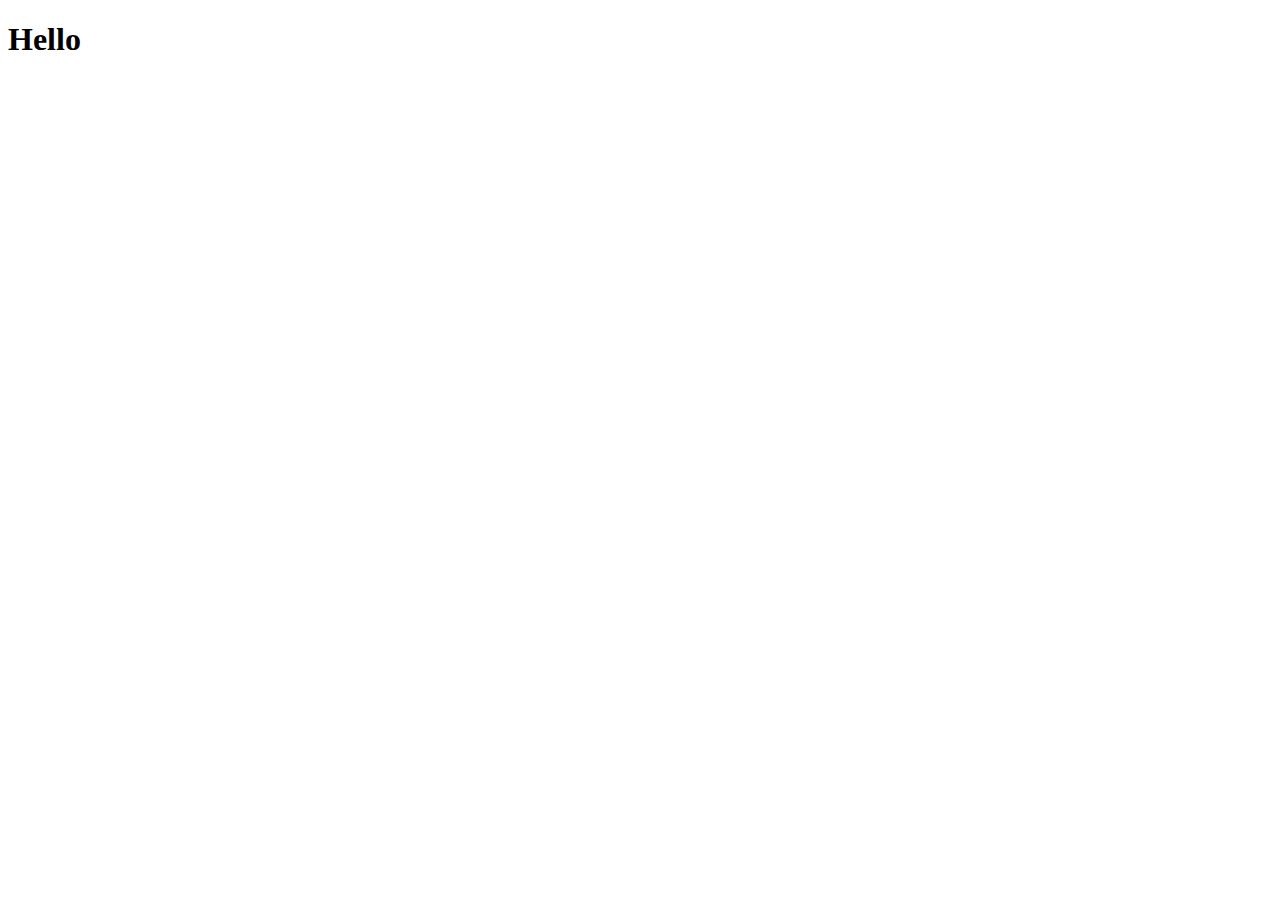
==== docs/index.html @ 7a27260b "Update index.html" ====
<!DOCTYPE html>
<html lang="en">
<head>
    <meta charset="UTF-8">
    <meta http-equiv="X-UA-Compatible" content="IE=edge">
    <meta name="viewport" content="width=device-width, initial-scale=1.0">
    <title>GMeet RC Documentation</title>
</head>
<body>
    <h1>Hello</h1>
</body>
</html>
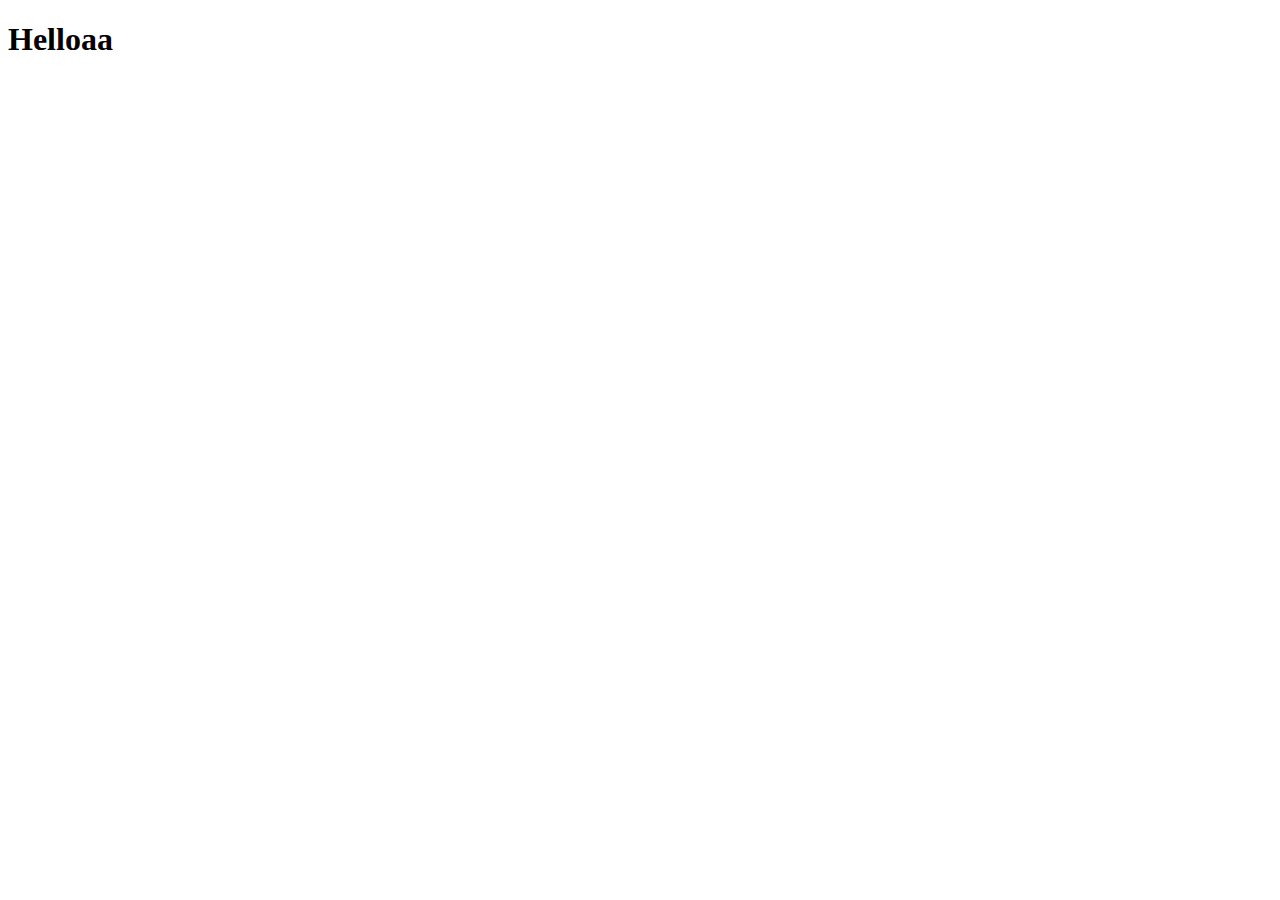
==== commit d6eeef36: "Update index.html" ====
--- a/docs/index.html
+++ b/docs/index.html
@@ -1,12 +1,15 @@
 <!DOCTYPE html>
 <html lang="en">
-<head>
-    <meta charset="UTF-8">
-    <meta http-equiv="X-UA-Compatible" content="IE=edge">
-    <meta name="viewport" content="width=device-width, initial-scale=1.0">
-    <title>GMeet RC Documentation</title>
-</head>
+<meta charset="UTF-8">
+<title>Page Title</title>
+<meta name="viewport" content="width=device-width,initial-scale=1">
+<link rel="stylesheet" href="">
+<style>
+</style>
+<script src=""></script>
 <body>
-    <h1>Hello</h1>
+
+<h1>Helloaa</h1>
+
 </body>
 </html>
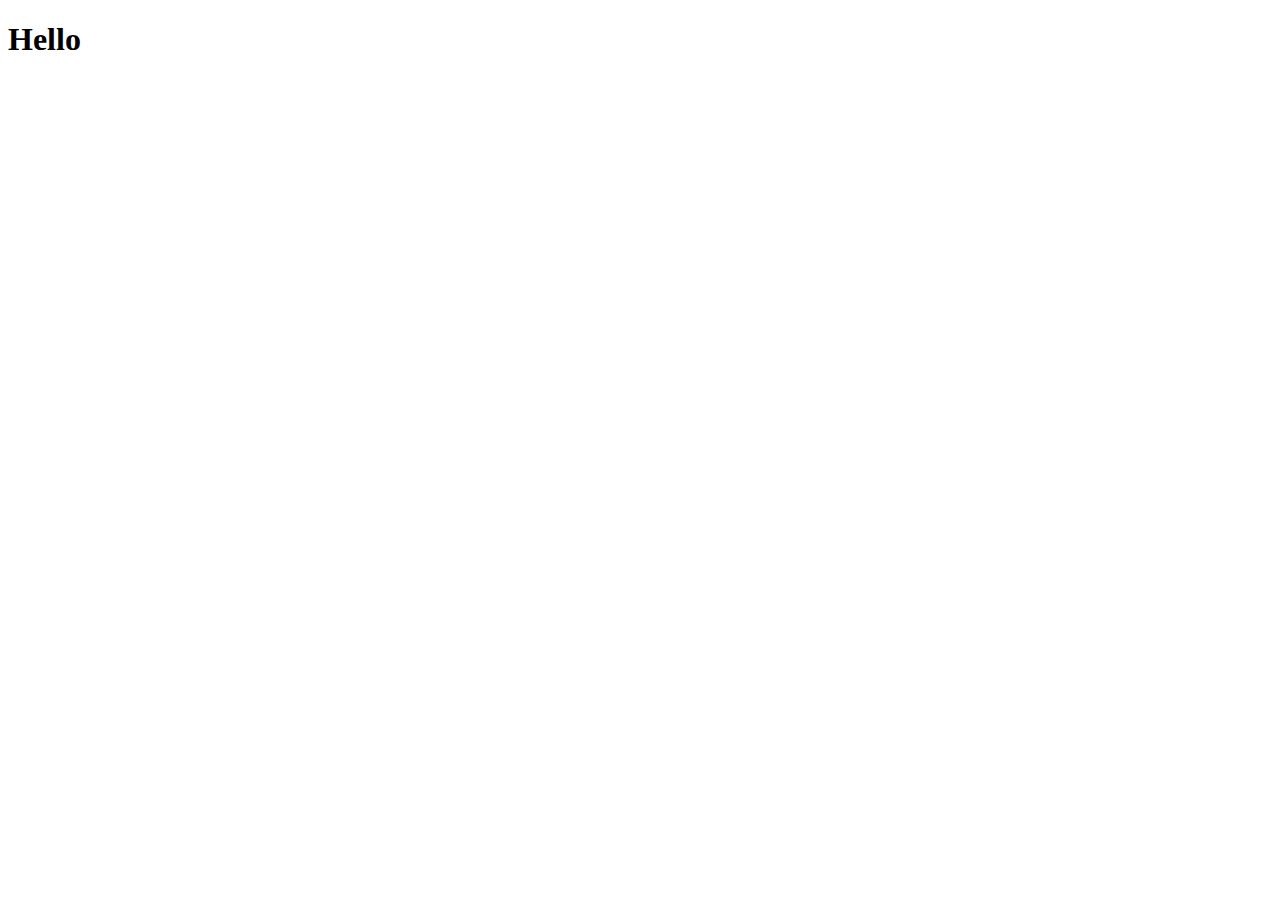
==== commit a456f1cc: "Revert "Update index.html"" ====
--- a/docs/index.html
+++ b/docs/index.html
@@ -1,15 +1,12 @@
 <!DOCTYPE html>
 <html lang="en">
-<meta charset="UTF-8">
-<title>Page Title</title>
-<meta name="viewport" content="width=device-width,initial-scale=1">
-<link rel="stylesheet" href="">
-<style>
-</style>
-<script src=""></script>
+<head>
+    <meta charset="UTF-8">
+    <meta http-equiv="X-UA-Compatible" content="IE=edge">
+    <meta name="viewport" content="width=device-width, initial-scale=1.0">
+    <title>GMeet RC Documentation</title>
+</head>
 <body>
-
-<h1>Helloaa</h1>
-
+    <h1>Hello</h1>
 </body>
 </html>
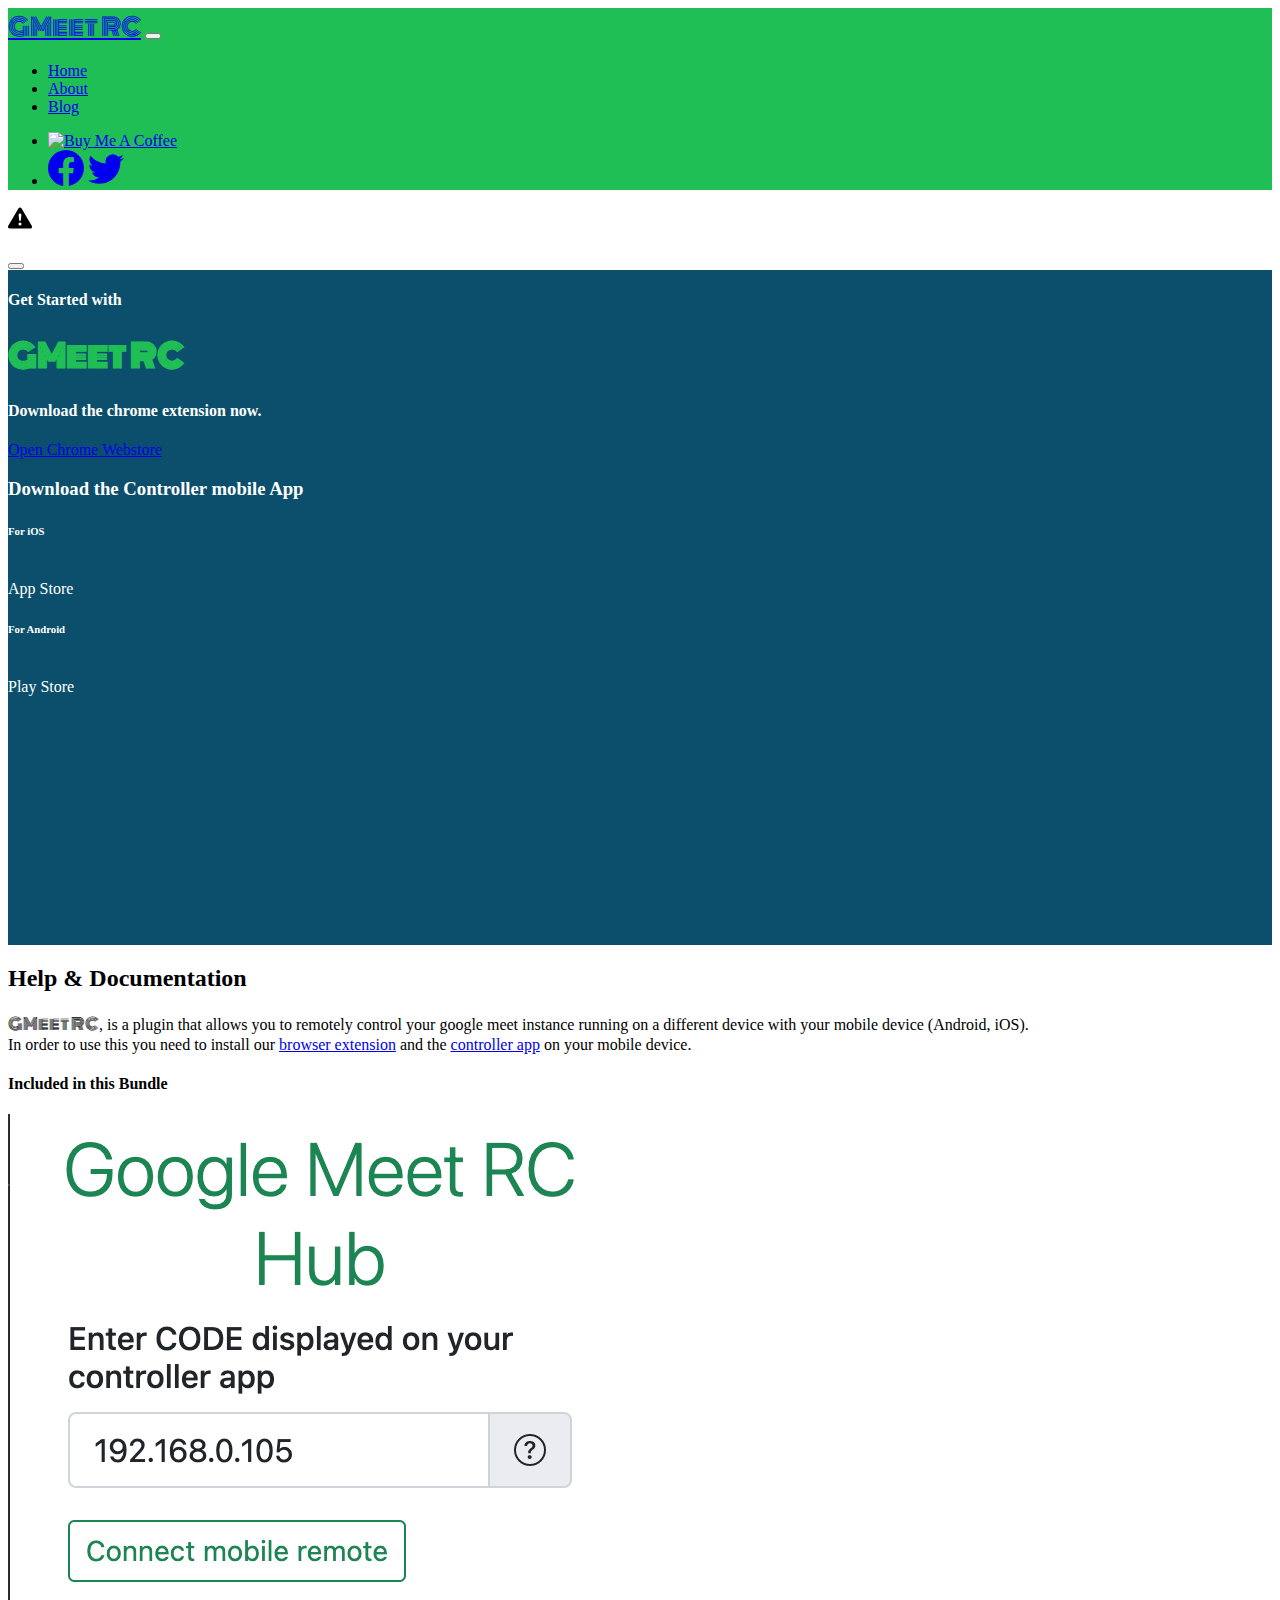
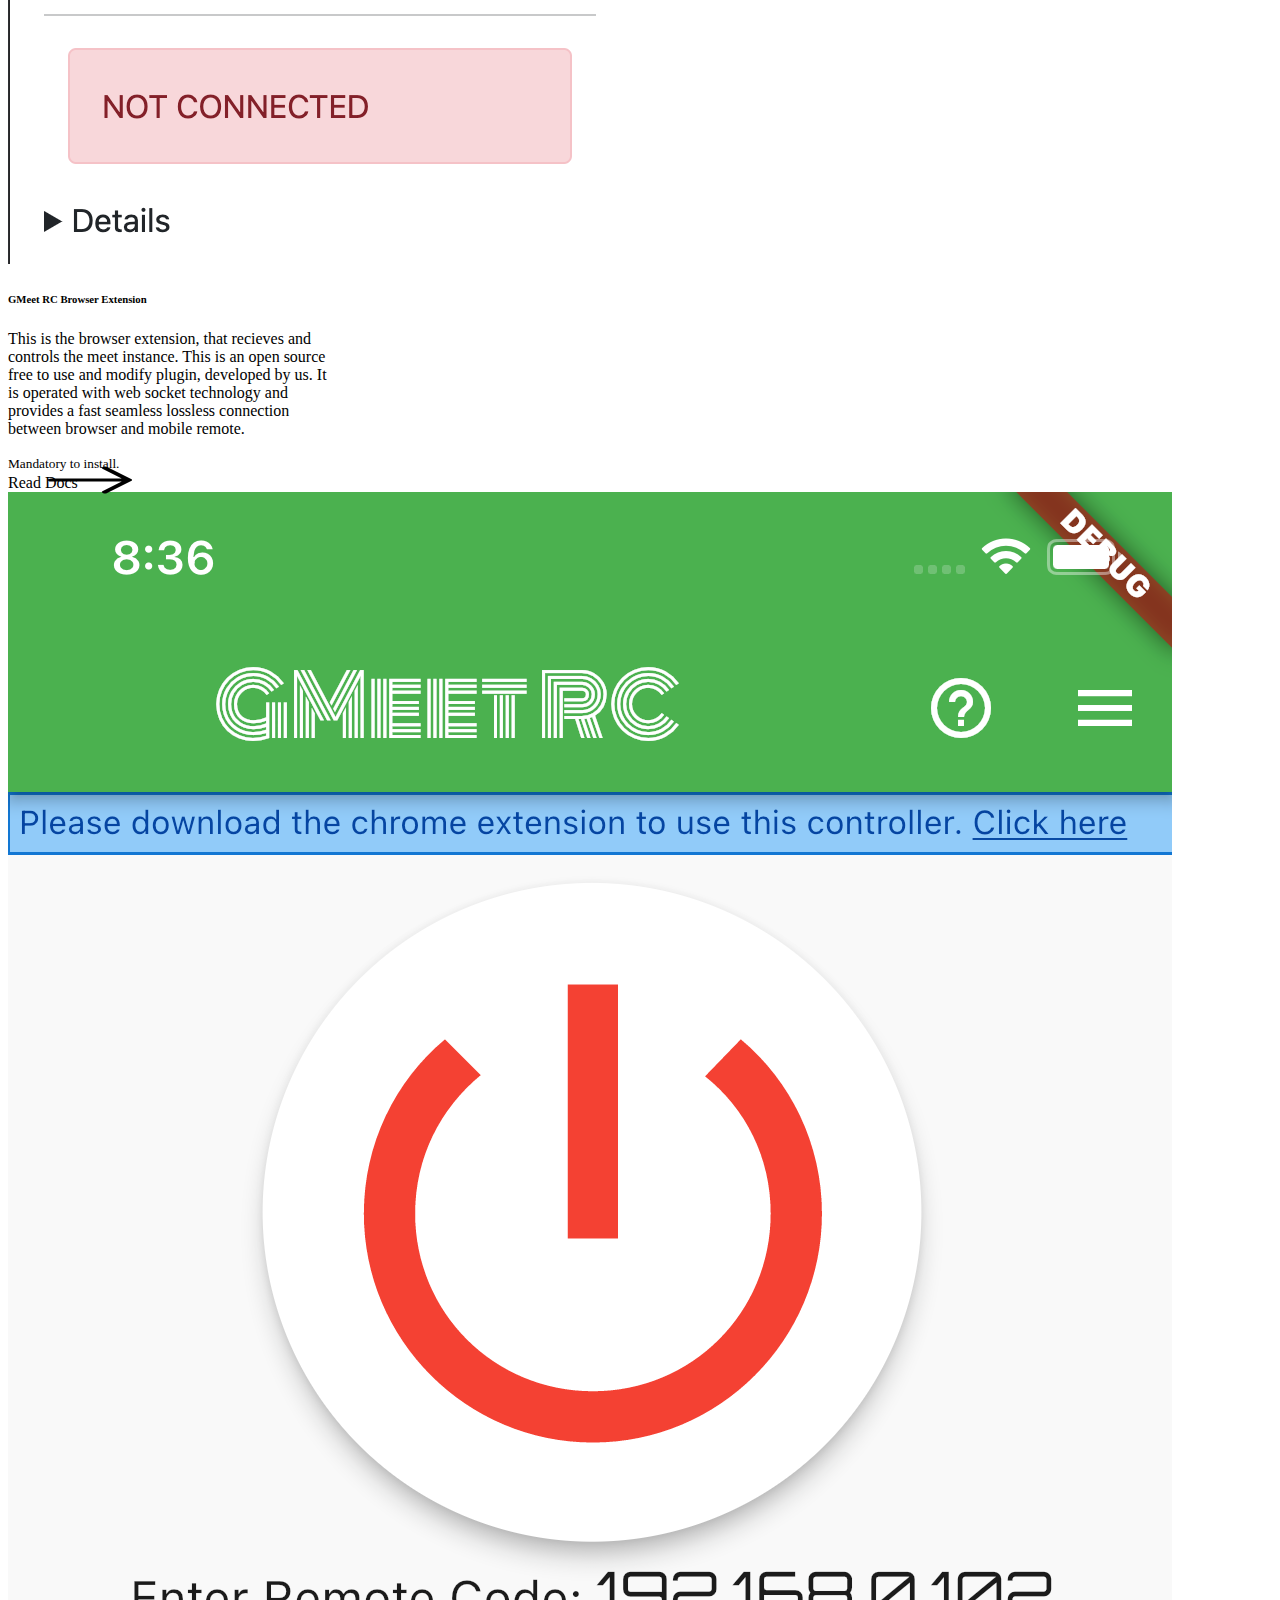
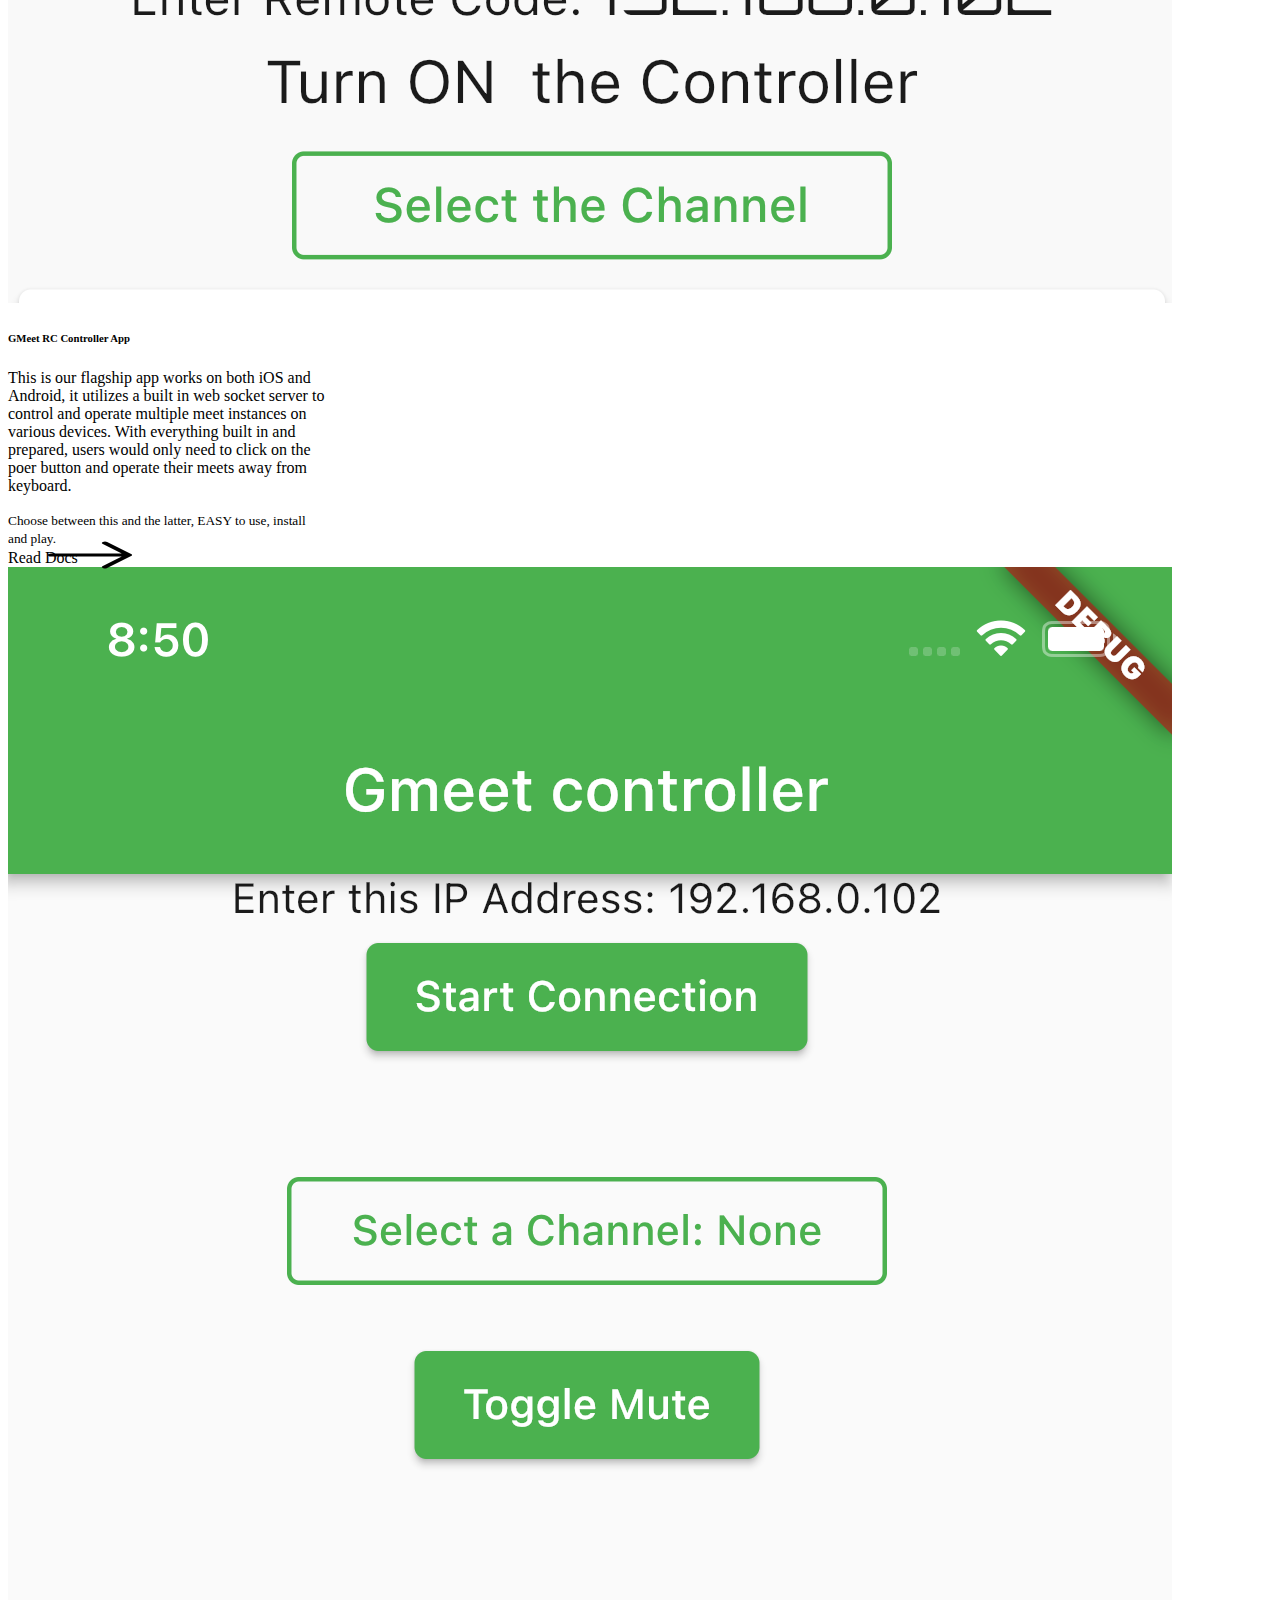
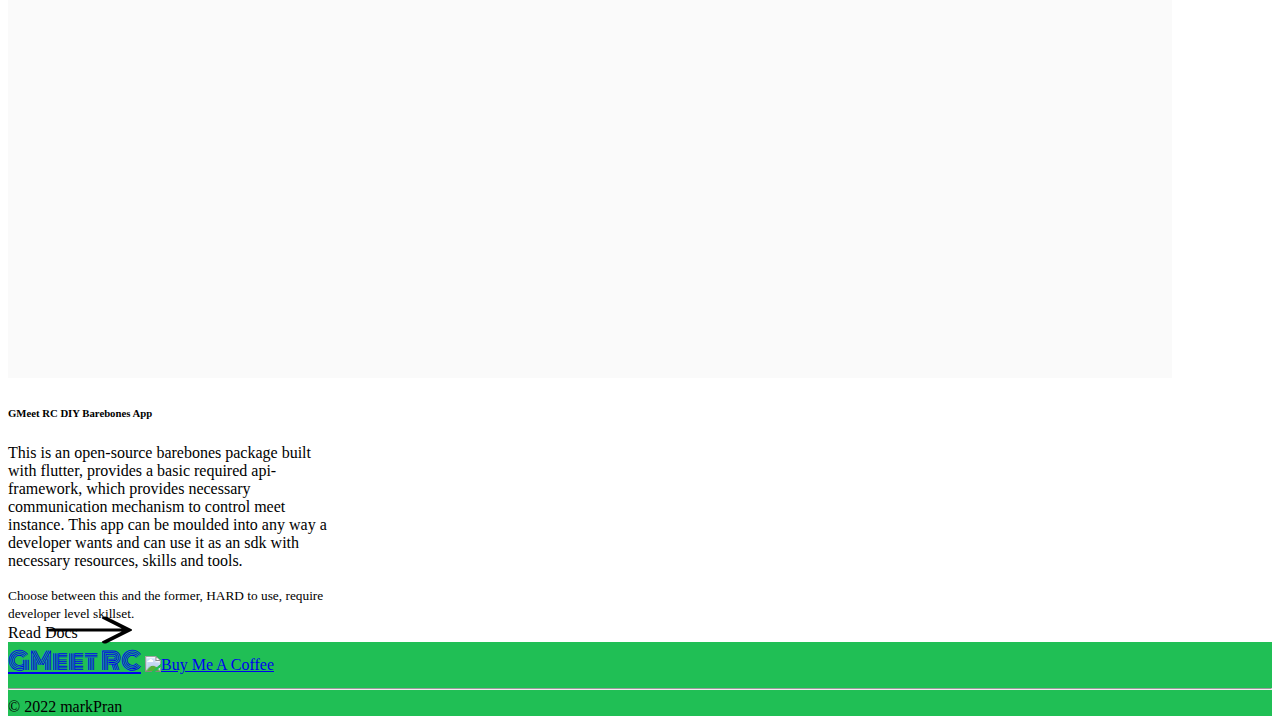
==== commit 244e4769: "home page done" ====
--- a/docs/index.html
+++ b/docs/index.html
@@ -1,12 +1,202 @@
 <!DOCTYPE html>
 <html lang="en">
+
 <head>
-    <meta charset="UTF-8">
-    <meta http-equiv="X-UA-Compatible" content="IE=edge">
-    <meta name="viewport" content="width=device-width, initial-scale=1.0">
-    <title>GMeet RC Documentation</title>
+  <meta charset="UTF-8">
+  <meta http-equiv="X-UA-Compatible" content="IE=edge">
+  <meta name="viewport" content="width=device-width, initial-scale=1.0">
+  <link href="https://cdn.jsdelivr.net/npm/bootstrap@5.1.3/dist/css/bootstrap.min.css" rel="stylesheet"
+    integrity="sha384-1BmE4kWBq78iYhFldvKuhfTAU6auU8tT94WrHftjDbrCEXSU1oBoqyl2QvZ6jIW3" crossorigin="anonymous">
+  <link href="./index.css" rel="stylesheet">
+  <script src="https://cdn.jsdelivr.net/npm/bootstrap@5.1.3/dist/js/bootstrap.bundle.min.js"
+    integrity="sha384-ka7Sk0Gln4gmtz2MlQnikT1wXgYsOg+OMhuP+IlRH9sENBO0LRn5q+8nbTov4+1p"
+    crossorigin="anonymous"></script>
+    <script data-name="BMC-Widget" data-cfasync="false" src="https://cdnjs.buymeacoffee.com/1.0.0/widget.prod.min.js" data-id="markPranav" data-description="Support me on Buy me a coffee!" data-message="If you like this application (GMeet RC), please do support me by buying me a coffee." data-color="#20BF55" data-position="Right" data-x_margin="18" data-y_margin="70"></script>
+  <title>GMeet RC Documentation</title>
 </head>
+
 <body>
-    <h1>Hello</h1>
+  <header>
+    <!-- Navbar Start -->
+    <nav class="navbar navbar-expand-sm navbar-dark" style="background-color: #20BF55;">
+      <div class="container-fluid">
+        <a class="navbar-brand" style="font-family: monoton; font-size: x-large;" href="#">GMeet RC</a>
+        <button class="navbar-toggler" type="button" data-bs-toggle="collapse" data-bs-target="#navbarMenu"
+          aria-controls="navbarMenu" aria-expanded="false" aria-label="Toggle navigation">
+          <span class="navbar-toggler-icon"></span>
+        </button>
+        <div class="collapse navbar-collapse" id="navbarMenu">
+          <ul class="navbar-nav me-auto mb-2 mb-lg-0">
+            <li class="nav-item">
+              <a class="nav-link active" aria-current="page" href="#">Home</a>
+            </li>
+            <li class="nav-item">
+              <a class="nav-link" href="#">About</a>
+            </li>
+            <li class="nav-item">
+              <a class="nav-link" href="https://markpran.com" target="_blank">Blog</a>
+            </li>
+          </ul>
+          <ul class="navbar-nav me-auto mb-2 mb-lg-0 align-items-center">
+            <li class="nav-item">
+              <a href="https://www.buymeacoffee.com/markPranav" target="_blank"><img
+                  src="https://cdn.buymeacoffee.com/buttons/v2/default-yellow.png" alt="Buy Me A Coffee"
+                  style="height: 36px !important;width: 130.2px !important;"></a>
+              <!-- <a href="https://www.buymeacoffee.com/markPranav" target="_blank"><img src="https://cdn.buymeacoffee.com/buttons/v2/default-red.png" alt="Buy Me A Coffee" style="height: 45px !important;width: 162.75px !important;" ></a> -->
+            </li>
+            <li class="nav-item d-flex align-items-center">
+              <a class="nav-link active" href="https://markpran.com" target="_blank"><svg xmlns="http://www.w3.org/2000/svg"
+                  width="36" height="36" fill="currentcolor" class="bi bi-facebook" viewBox="0 0 16 16">
+                  <path
+                    d="M16 8.049c0-4.446-3.582-8.05-8-8.05C3.58 0-.002 3.603-.002 8.05c0 4.017 2.926 7.347 6.75 7.951v-5.625h-2.03V8.05H6.75V6.275c0-2.017 1.195-3.131 3.022-3.131.876 0 1.791.157 1.791.157v1.98h-1.009c-.993 0-1.303.621-1.303 1.258v1.51h2.218l-.354 2.326H9.25V16c3.824-.604 6.75-3.934 6.75-7.951z" />
+                </svg></a>
+              <a class="nav-link active" href="https://markpran.com" target="_blank"><svg xmlns="http://www.w3.org/2000/svg"
+                  width="36" height="36" fill="currentColor" class="bi bi-twitter" viewBox="0 0 16 16">
+                  <path
+                    d="M5.026 15c6.038 0 9.341-5.003 9.341-9.334 0-.14 0-.282-.006-.422A6.685 6.685 0 0 0 16 3.542a6.658 6.658 0 0 1-1.889.518 3.301 3.301 0 0 0 1.447-1.817 6.533 6.533 0 0 1-2.087.793A3.286 3.286 0 0 0 7.875 6.03a9.325 9.325 0 0 1-6.767-3.429 3.289 3.289 0 0 0 1.018 4.382A3.323 3.323 0 0 1 .64 6.575v.045a3.288 3.288 0 0 0 2.632 3.218 3.203 3.203 0 0 1-.865.115 3.23 3.23 0 0 1-.614-.057 3.283 3.283 0 0 0 3.067 2.277A6.588 6.588 0 0 1 .78 13.58a6.32 6.32 0 0 1-.78-.045A9.344 9.344 0 0 0 5.026 15z" />
+                </svg></a>
+            </li>
+          </ul>
+        </div>
+      </div>
+    </nav>
+    <!-- Navbar END -->
+    <!-- Iqnfo download START -->
+    <div class="sticky-top alert alert-warning alert-dismissible fade show d-flex align-items-center mb-0 py-2" role="alert">
+      <svg xmlns="http://www.w3.org/2000/svg" width="24" height="24" fill="currentColor" class="bi bi-exclamation-triangle-fill flex-shrink-0 me-2" viewBox="0 0 16 16" role="img" aria-label="Warning:">
+        <path d="M8.982 1.566a1.13 1.13 0 0 0-1.96 0L.165 13.233c-.457.778.091 1.767.98 1.767h13.713c.889 0 1.438-.99.98-1.767L8.982 1.566zM8 5c.535 0 .954.462.9.995l-.35 3.507a.552.552 0 0 1-1.1 0L7.1 5.995A.905.905 0 0 1 8 5zm.002 6a1 1 0 1 1 0 2 1 1 0 0 1 0-2z"/>
+      </svg>
+      <div class="marquee my-auto">
+        <span>
+          You need to install browser extension & the controller app in order to fully utilize this service.
+        </span>
+      </div>
+      <button type="button" class="btn-close p-3 pb-1" data-bs-dismiss="alert" aria-label="Close"></button>
+    </div>
+    <!-- Info Download END -->
+  </header>
+  <!-- BANNER START -->
+  <section class="container-fluid row m-0" style="background-color: #0B4F6C; min-height: 75vh; overflow-x: hidden;">
+    <div class="d-flex flex-column col-12 col-md-7 my-5 banner-left justify-content-center">
+      <h4 class="display-6">Get Started with</h4>
+      <h1 class="display-1" style="font-family: Monoton; color: #20BF55;">GMeet RC</h1>
+      <h4 class="display-6">Download the chrome extension now.</h4>
+      <a href="#" style="width: 250px;" class="btn btn-info">Open Chrome Webstore</a>
+    </div>
+    <div class="col-md-5 banner-right d-flex flex-column justify-content-center align-items-center">
+      <h3 class="display-6">Download the Controller mobile App</h3>
+      <div class="row">
+        <div class="col-6">
+          <h6>For iOS</h6>
+          <div class="row image-cont" >
+            <img  src="https://picsum.photos/150" alt="">
+          </div>
+          <div class="store-btn m-2 text-center">
+            <div class="btn btn-primary">App Store</div>
+          </div>
+        </div>
+        <div class="col-6">
+          <h6>For Android</h6>
+          <div class=" row image-cont">
+            <img src="https://picsum.photos/150" alt="">
+          </div>
+          <div class="store-btn m-2 text-center">
+            <div class="btn btn-success">Play Store</div>
+          </div>
+        </div>
+      </div>
+    </div>
+  </section>
+  <!-- BANNER END -->
+
+  <!-- HELP & DOC SECTION START -->
+  <section class="container-fluid m-0">
+    <h2 class="display-3">Help & Documentation</h2>
+    <div>
+      <!-- Abstract START -->
+      <p class="fs-6">
+        <span style="font-family: monoton;">GMeet RC</span>, is a plugin that allows you to remotely control your google meet instance running on a different device with your mobile device (Android, iOS).
+        <br>
+        In order to use this you need to install our <a href="#">browser extension</a> and the <a href="#">controller app</a>  on your mobile device.
+      </p>
+      <!-- Abstaract END -->
+    </div>
+
+    <!-- Product CARDS START -->
+    <h4 class="display-6">Included in this Bundle</h4>
+    <div class="">
+      <div class="d-flex flex-wrap align-content-center justify-content-evenly">
+        <!-- CARD #1 START -->
+        <div class="card mb-3" style="width: 20rem;">
+          <img class="img-thumbnail" src="./assets/images/GMEET RC Hub.png" class="card-img-top" alt="...">
+          <div class="card-header">
+            <h6 class="card-title">GMeet RC Browser Extension</h6>
+          </div>
+          <div class="card-body">
+            <p class="card-text">This is the browser extension, that recieves and controls the meet instance. This is an open source free to use and modify plugin, developed by us. It is operated with web socket technology and provides a fast seamless lossless connection between browser and mobile remote.</p>
+            <small class="text-muted">Mandatory to install.</small>
+          </div>
+          <div class="card-footer text-muted text-end">
+            Read Docs <span class="mx-5"><svg style="transform: scale(6,3)" xmlns="http://www.w3.org/2000/svg" width="16" height="16" fill="currentColor" class="bi bi-arrow-right" viewBox="0 0 16 16">
+              <path fill-rule="evenodd" d="M1 8a.5.5 0 0 1 .5-.5h11.793l-3.147-3.146a.5.5 0 0 1 .708-.708l4 4a.5.5 0 0 1 0 .708l-4 4a.5.5 0 0 1-.708-.708L13.293 8.5H1.5A.5.5 0 0 1 1 8z"/>
+            </svg></span>
+          </div>
+        </div>
+        <!-- Card #1 END -->
+        <!-- Card #2 START -->
+        <div class="card mb-3" style="width: 20rem;">
+          <img class="img-thumbnail" src="./assets/images/GMeet RC home.png" class="card-img-top" alt="...">
+          <div class="card-header">
+            <h6 class="card-title">GMeet RC Controller App</h6>
+          </div>
+          <div class="card-body">
+            <p class="card-text">This is our flagship app works on both iOS and Android, it utilizes a built in web socket server to control and operate multiple meet instances on various devices. With everything built in and prepared, users would only need to click on the poer button and operate their meets away from keyboard.</p>
+            <small class="text-muted">Choose between this and the latter, EASY to use, install and play.</small>
+          </div>
+          <div class="card-footer text-muted text-end">
+            Read Docs <span class="mx-5"><svg style="transform: scale(6,3)" xmlns="http://www.w3.org/2000/svg" width="16" height="16" fill="currentColor" class="bi bi-arrow-right" viewBox="0 0 16 16">
+              <path fill-rule="evenodd" d="M1 8a.5.5 0 0 1 .5-.5h11.793l-3.147-3.146a.5.5 0 0 1 .708-.708l4 4a.5.5 0 0 1 0 .708l-4 4a.5.5 0 0 1-.708-.708L13.293 8.5H1.5A.5.5 0 0 1 1 8z"/>
+            </svg></span>
+          </div>
+        </div>
+        <!-- Card #2 END -->
+        <!-- Card #3 START -->
+        <div class="card mb-3" style="width: 20rem;">
+          <img class="img-thumbnail" src="./assets/images/GMeet RC diy home.png" class="card-img-top" alt="...">
+          <div class="card-header">
+            <h6 class="card-title">GMeet RC DIY Barebones App</h6>
+          </div>
+          <div class="card-body">
+            <p class="card-text">This is an open-source barebones package built with flutter, provides a basic required api-framework, which provides necessary communication mechanism to control meet instance. This app can be moulded into any way a developer wants and can use it as an sdk with necessary resources, skills and tools.</p>
+            <small class="text-muted">Choose between this and the former, HARD to use, require developer level skillset.</small>
+          </div>
+          <div class="card-footer text-muted text-end">
+            Read Docs <span class="mx-5"><svg style="transform: scale(6,3)" xmlns="http://www.w3.org/2000/svg" width="16" height="16" fill="currentColor" class="bi bi-arrow-right" viewBox="0 0 16 16">
+              <path fill-rule="evenodd" d="M1 8a.5.5 0 0 1 .5-.5h11.793l-3.147-3.146a.5.5 0 0 1 .708-.708l4 4a.5.5 0 0 1 0 .708l-4 4a.5.5 0 0 1-.708-.708L13.293 8.5H1.5A.5.5 0 0 1 1 8z"/>
+            </svg></span>
+          </div>
+        </div>
+        <!-- Card #3 END -->
+      </div>
+    </div>
+    <!-- Product Cards END -->
+    
+  </section>
+  <!-- HELP & DOC END -->
+
+  <!-- Footer START -->
+  <footer>
+    <div class="align-items-center container-fluid foot-cont p-2">
+      <div class="d-flex">
+        <a class="navbar-brand text-light" style="font-family: monoton; font-size: x-large;" href="#">GMeet RC</a>
+        <a class="ms-auto" href="https://www.buymeacoffee.com/markPranav" target="_blank"><img
+          src="https://cdn.buymeacoffee.com/buttons/v2/default-yellow.png" alt="Buy Me A Coffee"
+          style="height: 36px !important;width: 130.2px !important;"></a>
+      </div>
+      <hr class="m-1">
+      <span class="text-light">&copy 2022 markPran</span>
+    </div>
+  </footer>
+  <!-- Footer END -->
 </body>
-</html>
+</html>--- a/docs/index.css
+++ b/docs/index.css
@@ -0,0 +1,68 @@
+@font-face {
+    font-family: "monoton";
+    src: url("./assets/fonts/Monoton-Regular.ttf");
+}
+
+.banner-right{
+    color: #fff;
+}
+.banner-left{
+    color: #fff;
+}
+.img-cont{
+    object-fit: cover;
+    
+}
+
+/* .marquee { 
+    overflow: hidden;
+
+} */
+
+.marquee {
+    width: 100%;
+    /* margin: 0 auto; */
+    overflow: hidden;
+    box-sizing: border-box;
+  }
+  
+  .marquee span {
+    display: inline-block;
+    width: max-content;
+  
+    padding-left: 100%;
+    /* show the marquee just outside the paragraph */
+    will-change: transform;
+    animation: marquee 10s linear infinite;
+  }
+  
+  .marquee span:hover {
+    animation-play-state: paused;
+  }
+  
+  
+  @keyframes marquee {
+    0% { transform: translate(0, 0); }
+    100% { transform: translate(-100%, 0); }
+  }
+  
+  
+  /* Respect user preferences about animations */
+  
+  @media (prefers-reduced-motion: reduce) {
+    .marquee span {
+      animation-iteration-count: 1;
+      animation-duration: 0.01; 
+      /* instead of animation: none, so an animationend event is 
+       * still available, if previously attached.
+       */
+      width: auto;
+      padding-left: 0;
+    }
+  }
+
+  .foot-cont{
+    background-color: #20BF55;
+  }
+
+  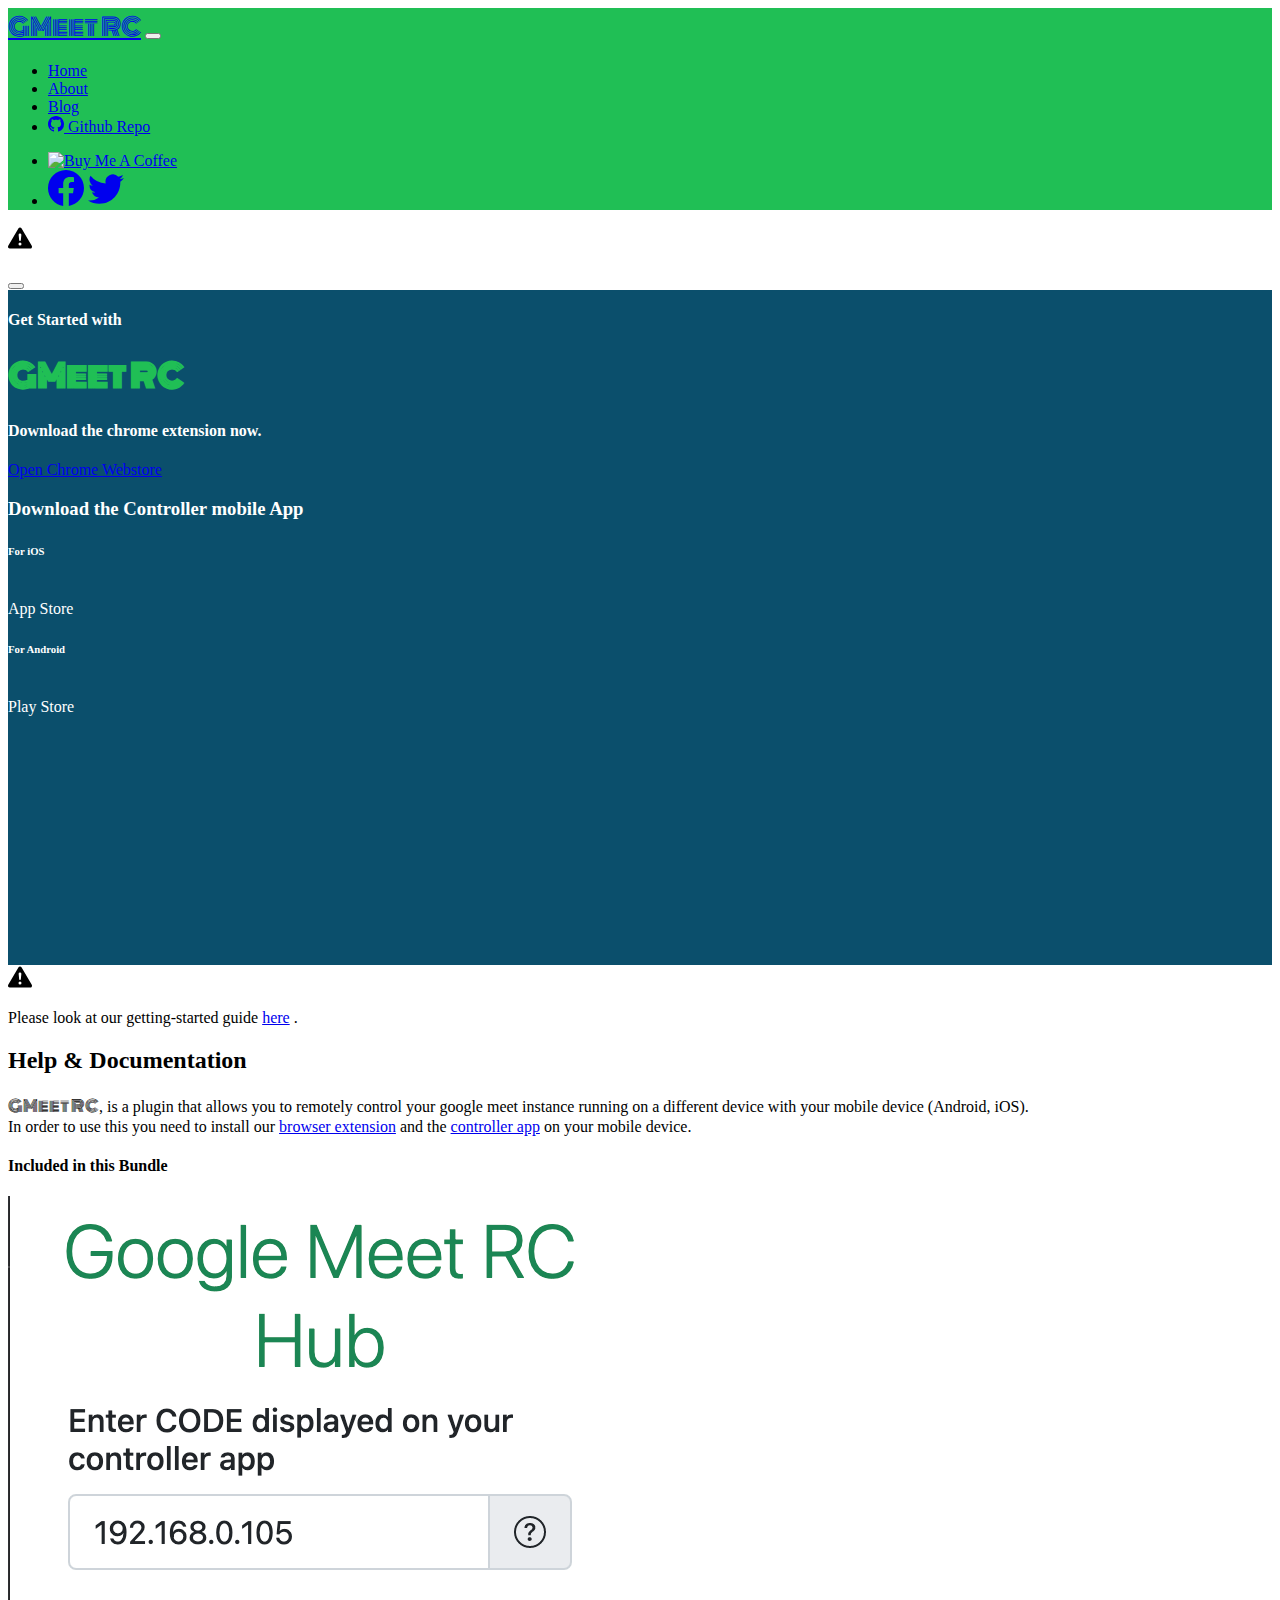
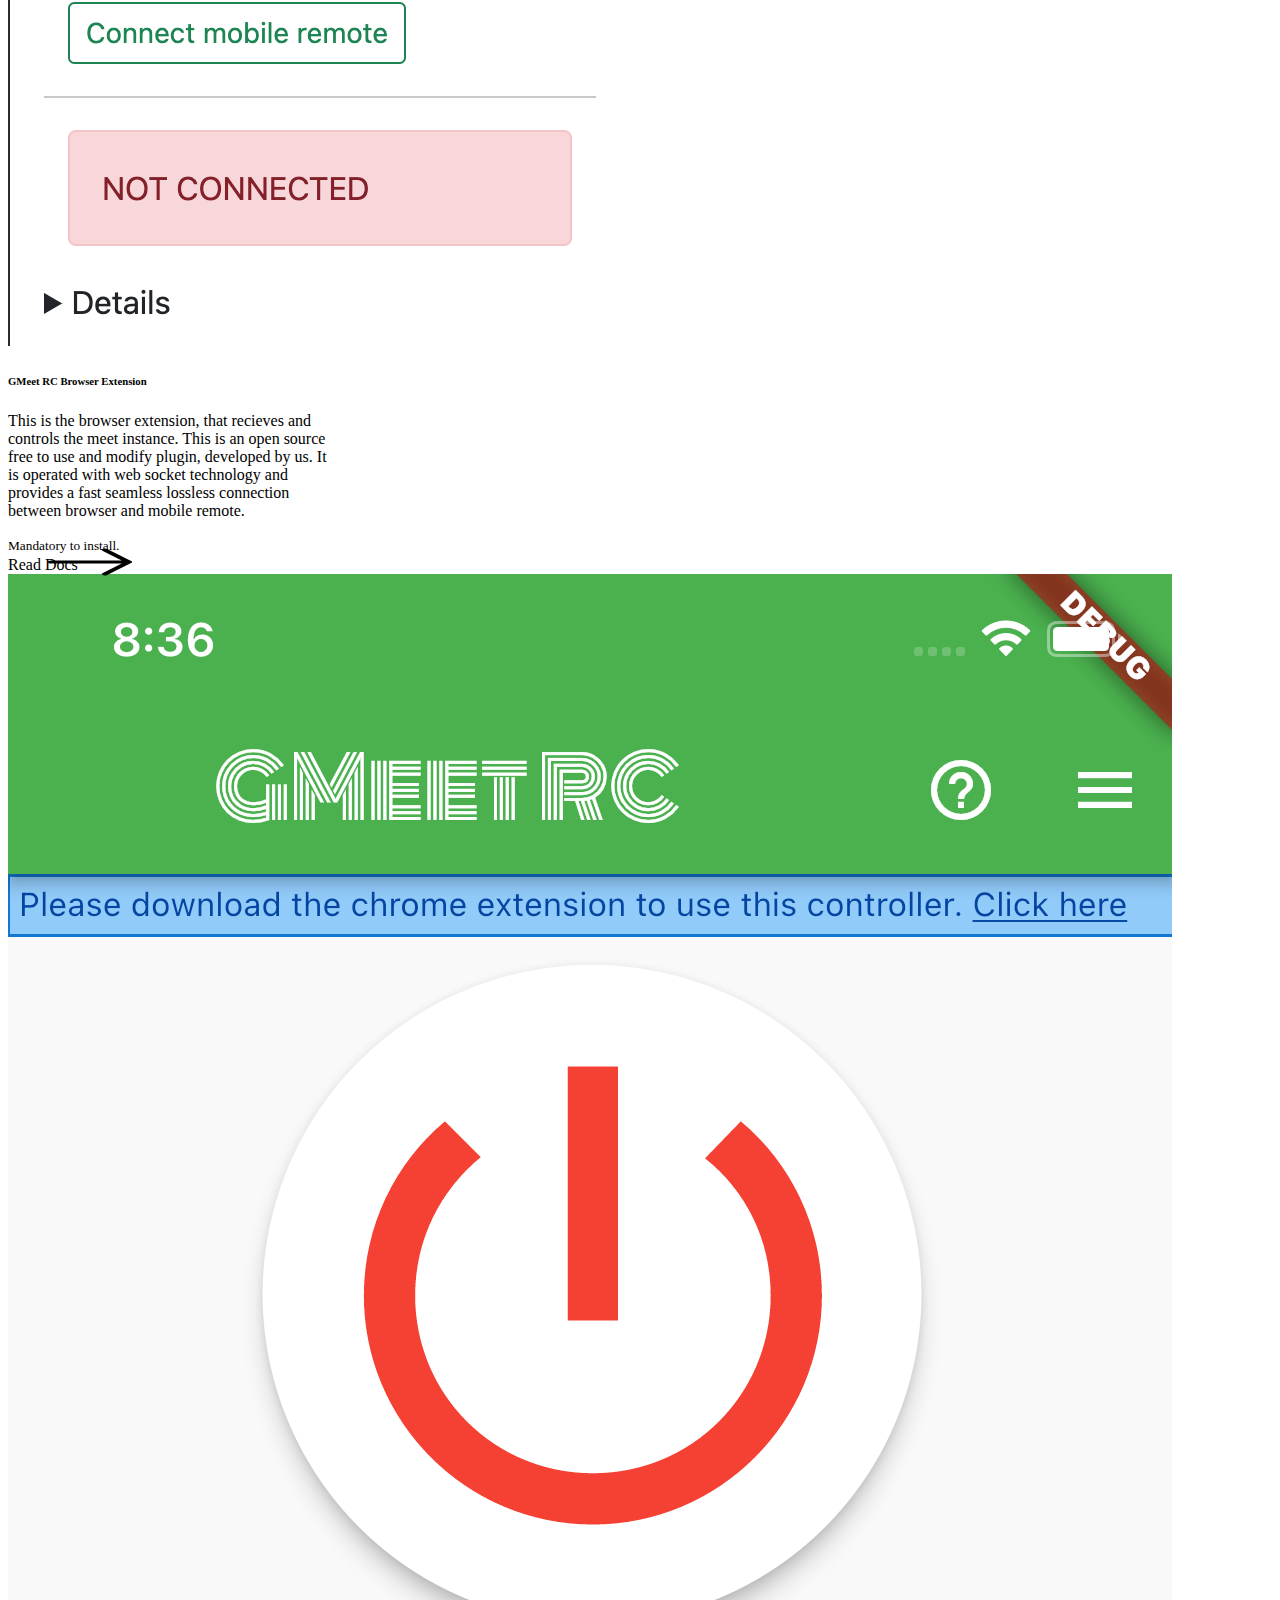
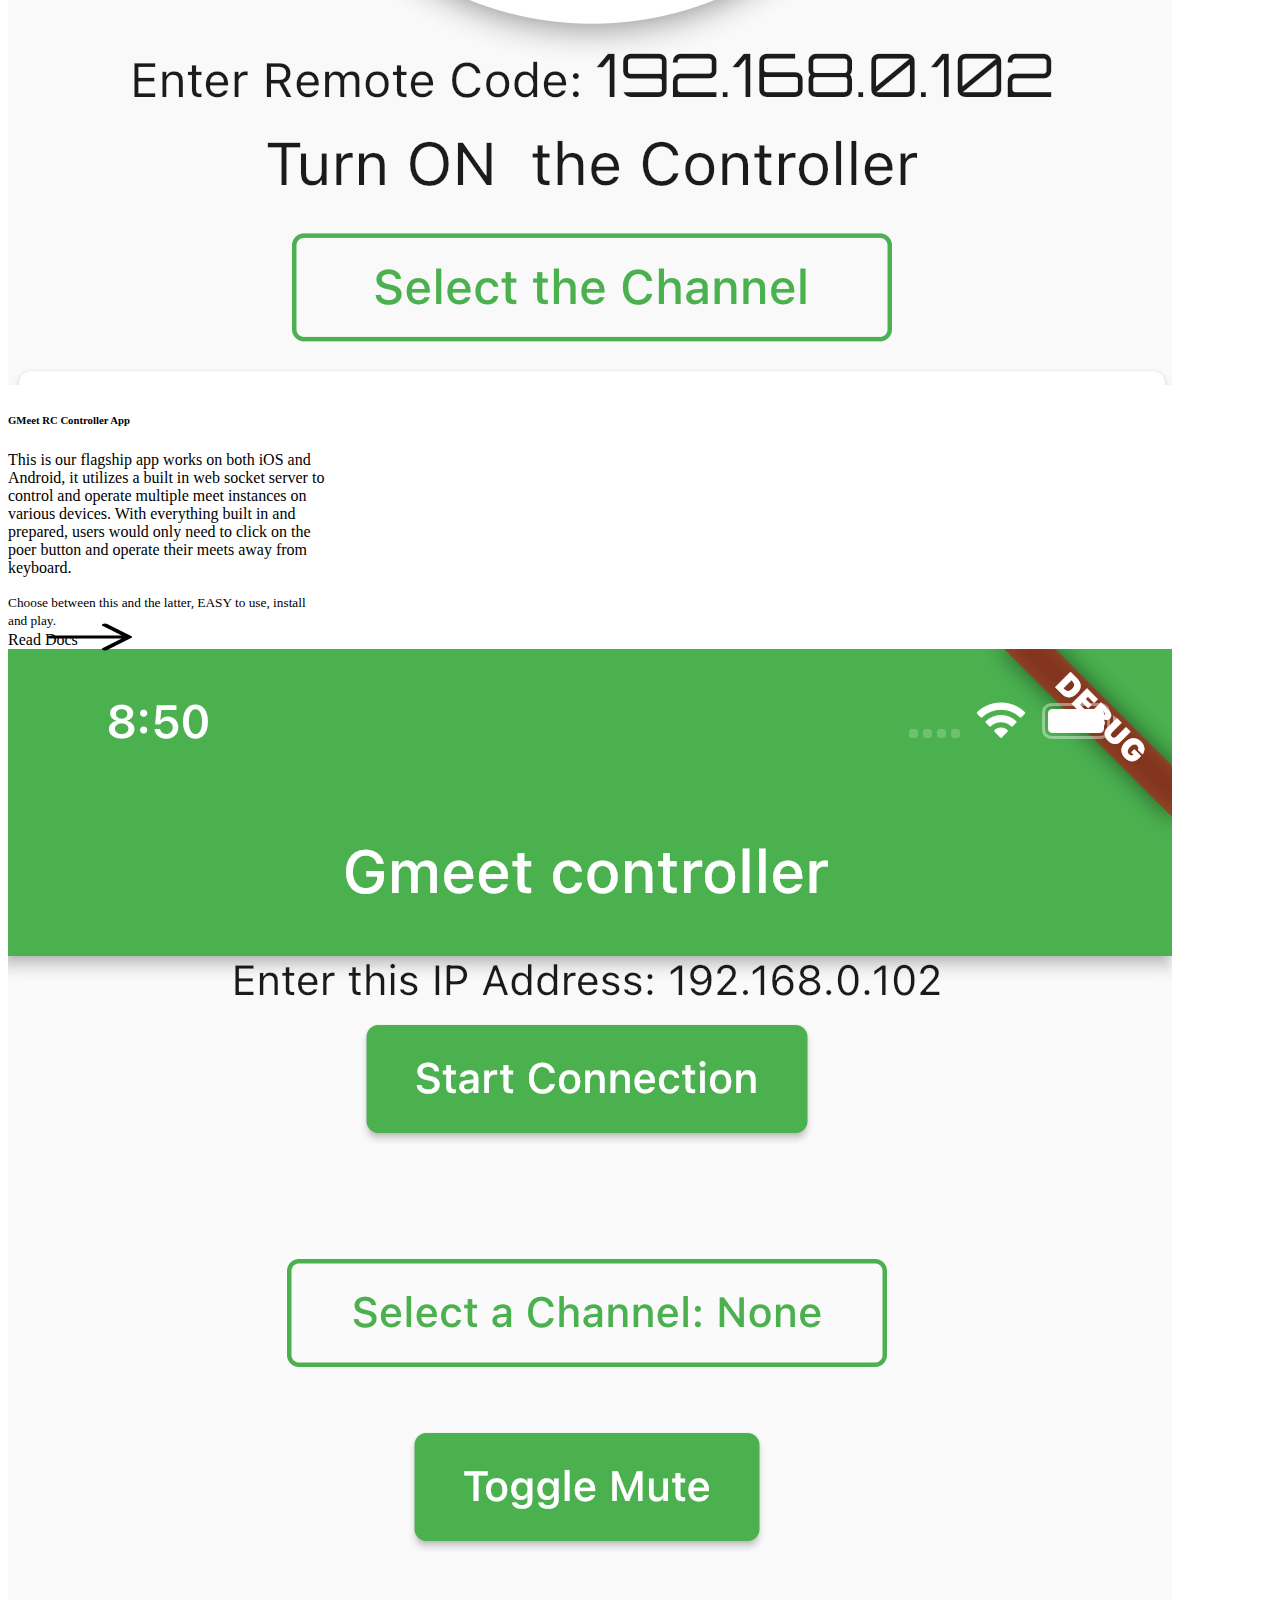
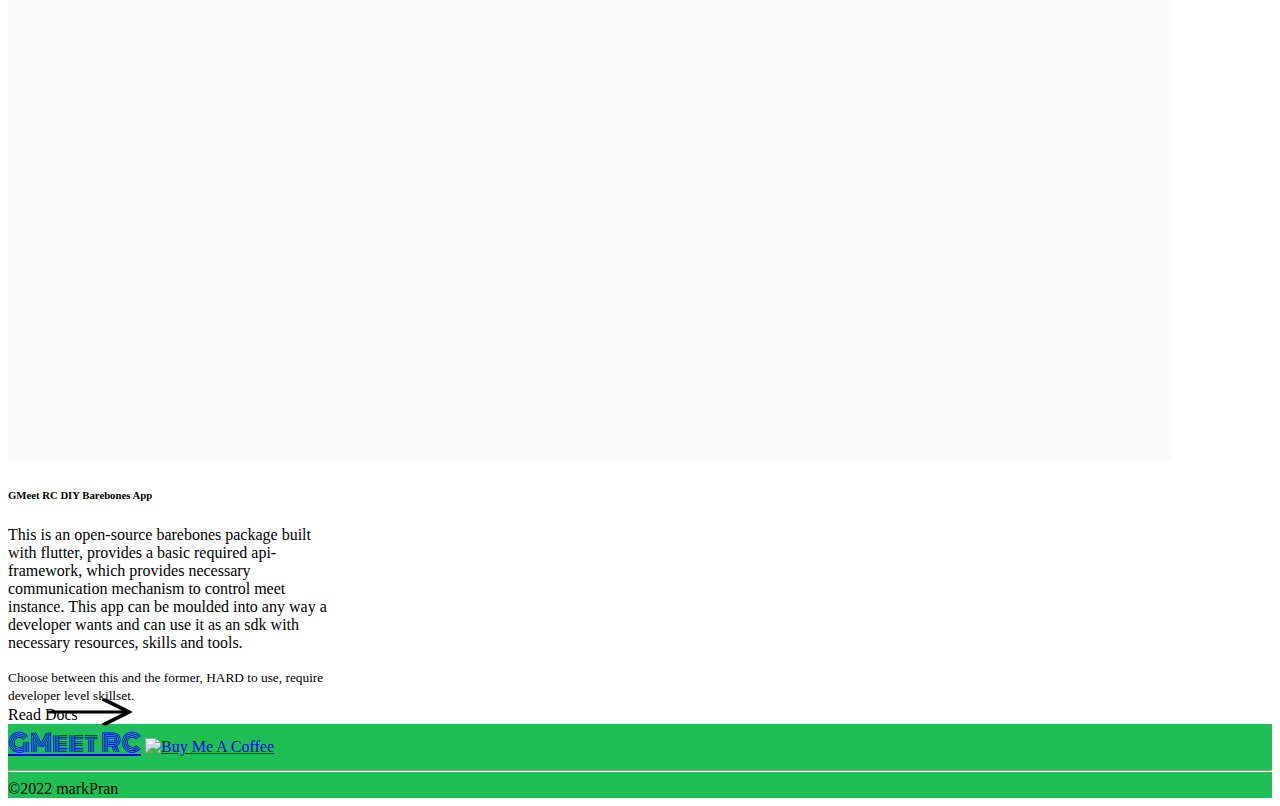
==== commit d7973b7e: "faq done + ui skirmish" ====
--- a/docs/index.html
+++ b/docs/index.html
@@ -11,16 +11,19 @@
   <script src="https://cdn.jsdelivr.net/npm/bootstrap@5.1.3/dist/js/bootstrap.bundle.min.js"
     integrity="sha384-ka7Sk0Gln4gmtz2MlQnikT1wXgYsOg+OMhuP+IlRH9sENBO0LRn5q+8nbTov4+1p"
     crossorigin="anonymous"></script>
-    <script data-name="BMC-Widget" data-cfasync="false" src="https://cdnjs.buymeacoffee.com/1.0.0/widget.prod.min.js" data-id="markPranav" data-description="Support me on Buy me a coffee!" data-message="If you like this application (GMeet RC), please do support me by buying me a coffee." data-color="#20BF55" data-position="Right" data-x_margin="18" data-y_margin="70"></script>
+  <script data-name="BMC-Widget" data-cfasync="false" src="https://cdnjs.buymeacoffee.com/1.0.0/widget.prod.min.js"
+    data-id="markPranav" data-description="Support me on Buy me a coffee!"
+    data-message="If you like this application (GMeet RC), please do support me by buying me a coffee."
+    data-color="#20BF55" data-position="Right" data-x_margin="18" data-y_margin="70"></script>
   <title>GMeet RC Documentation</title>
 </head>
 
 <body>
   <header>
     <!-- Navbar Start -->
-    <nav class="navbar navbar-expand-sm navbar-dark" style="background-color: #20BF55;">
+    <nav class="navbar navbar-expand-md navbar-dark" style="background-color: #20BF55;">
       <div class="container-fluid">
-        <a class="navbar-brand" style="font-family: monoton; font-size: x-large;" href="#">GMeet RC</a>
+        <a class="navbar-brand" style="font-family: monoton; font-size: x-large;" href="./">GMeet RC</a>
         <button class="navbar-toggler" type="button" data-bs-toggle="collapse" data-bs-target="#navbarMenu"
           aria-controls="navbarMenu" aria-expanded="false" aria-label="Toggle navigation">
           <span class="navbar-toggler-icon"></span>
@@ -36,6 +39,11 @@
             <li class="nav-item">
               <a class="nav-link" href="https://markpran.com" target="_blank">Blog</a>
             </li>
+            <li class="nav-item">
+              <a class="nav-link active" href="https://github.com/markPranav/GMEET-Remote-Control" target="_blank"><span><svg xmlns="http://www.w3.org/2000/svg" width="16" height="16" fill="currentColor" class="bi bi-github" viewBox="0 0 16 16">
+                <path d="M8 0C3.58 0 0 3.58 0 8c0 3.54 2.29 6.53 5.47 7.59.4.07.55-.17.55-.38 0-.19-.01-.82-.01-1.49-2.01.37-2.53-.49-2.69-.94-.09-.23-.48-.94-.82-1.13-.28-.15-.68-.52-.01-.53.63-.01 1.08.58 1.23.82.72 1.21 1.87.87 2.33.66.07-.52.28-.87.51-1.07-1.78-.2-3.64-.89-3.64-3.95 0-.87.31-1.59.82-2.15-.08-.2-.36-1.02.08-2.12 0 0 .67-.21 2.2.82.64-.18 1.32-.27 2-.27.68 0 1.36.09 2 .27 1.53-1.04 2.2-.82 2.2-.82.44 1.1.16 1.92.08 2.12.51.56.82 1.27.82 2.15 0 3.07-1.87 3.75-3.65 3.95.29.25.54.73.54 1.48 0 1.07-.01 1.93-.01 2.2 0 .21.15.46.55.38A8.012 8.012 0 0 0 16 8c0-4.42-3.58-8-8-8z"/>
+              </svg></span> Github Repo</a>
+            </li>
           </ul>
           <ul class="navbar-nav me-auto mb-2 mb-lg-0 align-items-center">
             <li class="nav-item">
@@ -45,13 +53,15 @@
               <!-- <a href="https://www.buymeacoffee.com/markPranav" target="_blank"><img src="https://cdn.buymeacoffee.com/buttons/v2/default-red.png" alt="Buy Me A Coffee" style="height: 45px !important;width: 162.75px !important;" ></a> -->
             </li>
             <li class="nav-item d-flex align-items-center">
-              <a class="nav-link active" href="https://markpran.com" target="_blank"><svg xmlns="http://www.w3.org/2000/svg"
-                  width="36" height="36" fill="currentcolor" class="bi bi-facebook" viewBox="0 0 16 16">
+              <a class="nav-link active" href="https://markpran.com" target="_blank"><svg
+                  xmlns="http://www.w3.org/2000/svg" width="36" height="36" fill="currentcolor" class="bi bi-facebook"
+                  viewBox="0 0 16 16">
                   <path
                     d="M16 8.049c0-4.446-3.582-8.05-8-8.05C3.58 0-.002 3.603-.002 8.05c0 4.017 2.926 7.347 6.75 7.951v-5.625h-2.03V8.05H6.75V6.275c0-2.017 1.195-3.131 3.022-3.131.876 0 1.791.157 1.791.157v1.98h-1.009c-.993 0-1.303.621-1.303 1.258v1.51h2.218l-.354 2.326H9.25V16c3.824-.604 6.75-3.934 6.75-7.951z" />
                 </svg></a>
-              <a class="nav-link active" href="https://markpran.com" target="_blank"><svg xmlns="http://www.w3.org/2000/svg"
-                  width="36" height="36" fill="currentColor" class="bi bi-twitter" viewBox="0 0 16 16">
+              <a class="nav-link active" href="https://markpran.com" target="_blank"><svg
+                  xmlns="http://www.w3.org/2000/svg" width="36" height="36" fill="currentColor" class="bi bi-twitter"
+                  viewBox="0 0 16 16">
                   <path
                     d="M5.026 15c6.038 0 9.341-5.003 9.341-9.334 0-.14 0-.282-.006-.422A6.685 6.685 0 0 0 16 3.542a6.658 6.658 0 0 1-1.889.518 3.301 3.301 0 0 0 1.447-1.817 6.533 6.533 0 0 1-2.087.793A3.286 3.286 0 0 0 7.875 6.03a9.325 9.325 0 0 1-6.767-3.429 3.289 3.289 0 0 0 1.018 4.382A3.323 3.323 0 0 1 .64 6.575v.045a3.288 3.288 0 0 0 2.632 3.218 3.203 3.203 0 0 1-.865.115 3.23 3.23 0 0 1-.614-.057 3.283 3.283 0 0 0 3.067 2.277A6.588 6.588 0 0 1 .78 13.58a6.32 6.32 0 0 1-.78-.045A9.344 9.344 0 0 0 5.026 15z" />
                 </svg></a>
@@ -61,10 +71,13 @@
       </div>
     </nav>
     <!-- Navbar END -->
-    <!-- Iqnfo download START -->
-    <div class="sticky-top alert alert-warning alert-dismissible fade show d-flex align-items-center mb-0 py-2" role="alert">
-      <svg xmlns="http://www.w3.org/2000/svg" width="24" height="24" fill="currentColor" class="bi bi-exclamation-triangle-fill flex-shrink-0 me-2" viewBox="0 0 16 16" role="img" aria-label="Warning:">
-        <path d="M8.982 1.566a1.13 1.13 0 0 0-1.96 0L.165 13.233c-.457.778.091 1.767.98 1.767h13.713c.889 0 1.438-.99.98-1.767L8.982 1.566zM8 5c.535 0 .954.462.9.995l-.35 3.507a.552.552 0 0 1-1.1 0L7.1 5.995A.905.905 0 0 1 8 5zm.002 6a1 1 0 1 1 0 2 1 1 0 0 1 0-2z"/>
+    <!-- Info download START -->
+    <div class="sticky-top alert alert-warning alert-dismissible fade show d-flex align-items-center mb-0 py-2"
+      role="alert">
+      <svg xmlns="http://www.w3.org/2000/svg" width="24" height="24" fill="currentColor"
+        class="bi bi-exclamation-triangle-fill flex-shrink-0 me-2" viewBox="0 0 16 16" role="img" aria-label="Warning:">
+        <path
+          d="M8.982 1.566a1.13 1.13 0 0 0-1.96 0L.165 13.233c-.457.778.091 1.767.98 1.767h13.713c.889 0 1.438-.99.98-1.767L8.982 1.566zM8 5c.535 0 .954.462.9.995l-.35 3.507a.552.552 0 0 1-1.1 0L7.1 5.995A.905.905 0 0 1 8 5zm.002 6a1 1 0 1 1 0 2 1 1 0 0 1 0-2z" />
       </svg>
       <div class="marquee my-auto">
         <span>
@@ -88,8 +101,8 @@
       <div class="row">
         <div class="col-6">
           <h6>For iOS</h6>
-          <div class="row image-cont" >
-            <img  src="https://picsum.photos/150" alt="">
+          <div class="row image-cont">
+            <img src="https://picsum.photos/150" alt="">
           </div>
           <div class="store-btn m-2 text-center">
             <div class="btn btn-primary">App Store</div>
@@ -108,95 +121,127 @@
     </div>
   </section>
   <!-- BANNER END -->
-
-  <!-- HELP & DOC SECTION START -->
-  <section class="container-fluid m-0">
-    <h2 class="display-3">Help & Documentation</h2>
-    <div>
-      <!-- Abstract START -->
-      <p class="fs-6">
-        <span style="font-family: monoton;">GMeet RC</span>, is a plugin that allows you to remotely control your google meet instance running on a different device with your mobile device (Android, iOS).
-        <br>
-        In order to use this you need to install our <a href="#">browser extension</a> and the <a href="#">controller app</a>  on your mobile device.
-      </p>
-      <!-- Abstaract END -->
-    </div>
-
-    <!-- Product CARDS START -->
-    <h4 class="display-6">Included in this Bundle</h4>
-    <div class="">
-      <div class="d-flex flex-wrap align-content-center justify-content-evenly">
-        <!-- CARD #1 START -->
-        <div class="card mb-3" style="width: 20rem;">
-          <img class="img-thumbnail" src="./assets/images/GMEET RC Hub.png" class="card-img-top" alt="...">
-          <div class="card-header">
-            <h6 class="card-title">GMeet RC Browser Extension</h6>
-          </div>
-          <div class="card-body">
-            <p class="card-text">This is the browser extension, that recieves and controls the meet instance. This is an open source free to use and modify plugin, developed by us. It is operated with web socket technology and provides a fast seamless lossless connection between browser and mobile remote.</p>
-            <small class="text-muted">Mandatory to install.</small>
-          </div>
-          <div class="card-footer text-muted text-end">
-            Read Docs <span class="mx-5"><svg style="transform: scale(6,3)" xmlns="http://www.w3.org/2000/svg" width="16" height="16" fill="currentColor" class="bi bi-arrow-right" viewBox="0 0 16 16">
-              <path fill-rule="evenodd" d="M1 8a.5.5 0 0 1 .5-.5h11.793l-3.147-3.146a.5.5 0 0 1 .708-.708l4 4a.5.5 0 0 1 0 .708l-4 4a.5.5 0 0 1-.708-.708L13.293 8.5H1.5A.5.5 0 0 1 1 8z"/>
-            </svg></span>
-          </div>
-        </div>
-        <!-- Card #1 END -->
-        <!-- Card #2 START -->
-        <div class="card mb-3" style="width: 20rem;">
-          <img class="img-thumbnail" src="./assets/images/GMeet RC home.png" class="card-img-top" alt="...">
-          <div class="card-header">
-            <h6 class="card-title">GMeet RC Controller App</h6>
-          </div>
-          <div class="card-body">
-            <p class="card-text">This is our flagship app works on both iOS and Android, it utilizes a built in web socket server to control and operate multiple meet instances on various devices. With everything built in and prepared, users would only need to click on the poer button and operate their meets away from keyboard.</p>
-            <small class="text-muted">Choose between this and the latter, EASY to use, install and play.</small>
-          </div>
-          <div class="card-footer text-muted text-end">
-            Read Docs <span class="mx-5"><svg style="transform: scale(6,3)" xmlns="http://www.w3.org/2000/svg" width="16" height="16" fill="currentColor" class="bi bi-arrow-right" viewBox="0 0 16 16">
-              <path fill-rule="evenodd" d="M1 8a.5.5 0 0 1 .5-.5h11.793l-3.147-3.146a.5.5 0 0 1 .708-.708l4 4a.5.5 0 0 1 0 .708l-4 4a.5.5 0 0 1-.708-.708L13.293 8.5H1.5A.5.5 0 0 1 1 8z"/>
-            </svg></span>
-          </div>
-        </div>
-        <!-- Card #2 END -->
-        <!-- Card #3 START -->
-        <div class="card mb-3" style="width: 20rem;">
-          <img class="img-thumbnail" src="./assets/images/GMeet RC diy home.png" class="card-img-top" alt="...">
-          <div class="card-header">
-            <h6 class="card-title">GMeet RC DIY Barebones App</h6>
-          </div>
-          <div class="card-body">
-            <p class="card-text">This is an open-source barebones package built with flutter, provides a basic required api-framework, which provides necessary communication mechanism to control meet instance. This app can be moulded into any way a developer wants and can use it as an sdk with necessary resources, skills and tools.</p>
-            <small class="text-muted">Choose between this and the former, HARD to use, require developer level skillset.</small>
-          </div>
-          <div class="card-footer text-muted text-end">
-            Read Docs <span class="mx-5"><svg style="transform: scale(6,3)" xmlns="http://www.w3.org/2000/svg" width="16" height="16" fill="currentColor" class="bi bi-arrow-right" viewBox="0 0 16 16">
-              <path fill-rule="evenodd" d="M1 8a.5.5 0 0 1 .5-.5h11.793l-3.147-3.146a.5.5 0 0 1 .708-.708l4 4a.5.5 0 0 1 0 .708l-4 4a.5.5 0 0 1-.708-.708L13.293 8.5H1.5A.5.5 0 0 1 1 8z"/>
-            </svg></span>
-          </div>
-        </div>
-        <!-- Card #3 END -->
-      </div>
-    </div>
-    <!-- Product Cards END -->
-    
-  </section>
-  <!-- HELP & DOC END -->
-
-  <!-- Footer START -->
-  <footer>
-    <div class="align-items-center container-fluid foot-cont p-2">
-      <div class="d-flex">
-        <a class="navbar-brand text-light" style="font-family: monoton; font-size: x-large;" href="#">GMeet RC</a>
-        <a class="ms-auto" href="https://www.buymeacoffee.com/markPranav" target="_blank"><img
-          src="https://cdn.buymeacoffee.com/buttons/v2/default-yellow.png" alt="Buy Me A Coffee"
-          style="height: 36px !important;width: 130.2px !important;"></a>
-      </div>
-      <hr class="m-1">
-      <span class="text-light">&copy 2022 markPran</span>
-    </div>
-  </footer>
-  <!-- Footer END -->
+  <section class="container p-2">
+    <!-- Getting Started msg START -->
+    <div class="alert alert-primary d-flex align-items-center" role="alert">
+      <svg xmlns="http://www.w3.org/2000/svg" width="24" height="24" fill="currentColor"
+        class="bi bi-exclamation-triangle-fill flex-shrink-0 me-2" viewBox="0 0 16 16" role="img" aria-label="Warning:">
+        <path
+          d="M8.982 1.566a1.13 1.13 0 0 0-1.96 0L.165 13.233c-.457.778.091 1.767.98 1.767h13.713c.889 0 1.438-.99.98-1.767L8.982 1.566zM8 5c.535 0 .954.462.9.995l-.35 3.507a.552.552 0 0 1-1.1 0L7.1 5.995A.905.905 0 0 1 8 5zm.002 6a1 1 0 1 1 0 2 1 1 0 0 1 0-2z" />
+      </svg>
+      <div>
+        <p class=" text-center m-0 p-0">Please look at our getting-started guide <a
+            href="./getting-started/">here</a> .</p>
+      </div>
+    </div>
+    <!-- Getting Started msg END -->
+    </section>
+    <!-- HELP & DOC SECTION START -->
+    <section class="container-fluid m-0">
+      <h2 class="display-3">Help & Documentation</h2>
+      <div>
+        <!-- Abstract START -->
+        <p class="fs-6">
+          <span style="font-family: monoton;">GMeet RC</span>, is a plugin that allows you to remotely control your
+          google meet instance running on a different device with your mobile device (Android, iOS).
+          <br>
+          In order to use this you need to install our <a href="./RC-hub/">browser extension</a> and the <a href="./controller-app/">controller
+            app</a> on your mobile device.
+        </p>
+        <!-- Abstaract END -->
+      </div>
+
+      <!-- Product CARDS START -->
+      <h4 class="display-6">Included in this Bundle</h4>
+      <div class="">
+        <div class="d-flex flex-wrap align-content-center justify-content-evenly">
+          <!-- CARD #1 START -->
+          <div class="card mb-3" style="width: 20rem;">
+            <img class="img-thumbnail" src="./assets/images/GMEET RC Hub.png" class="card-img-top" alt="...">
+            <div class="card-header">
+              <h6 class="card-title">GMeet RC Browser Extension</h6>
+            </div>
+            <div class="card-body">
+              <p class="card-text">This is the browser extension, that recieves and controls the meet instance. This is
+                an open source free to use and modify plugin, developed by us. It is operated with web socket technology
+                and provides a fast seamless lossless connection between browser and mobile remote.</p>
+              <small class="text-muted">Mandatory to install.</small>
+            </div>
+            <div class="card-footer text-muted text-end">
+              Read Docs <span class="mx-5"><svg style="transform: scale(6,3)" xmlns="http://www.w3.org/2000/svg"
+                  width="16" height="16" fill="currentColor" class="bi bi-arrow-right" viewBox="0 0 16 16">
+                  <path fill-rule="evenodd"
+                    d="M1 8a.5.5 0 0 1 .5-.5h11.793l-3.147-3.146a.5.5 0 0 1 .708-.708l4 4a.5.5 0 0 1 0 .708l-4 4a.5.5 0 0 1-.708-.708L13.293 8.5H1.5A.5.5 0 0 1 1 8z" />
+                </svg></span>
+            </div>
+          </div>
+          <!-- Card #1 END -->
+          <!-- Card #2 START -->
+          <div class="card mb-3" style="width: 20rem;">
+            <img class="img-thumbnail" src="./assets/images/GMeet RC home.png" class="card-img-top" alt="...">
+            <div class="card-header">
+              <h6 class="card-title">GMeet RC Controller App</h6>
+            </div>
+            <div class="card-body">
+              <p class="card-text">This is our flagship app works on both iOS and Android, it utilizes a built in web
+                socket server to control and operate multiple meet instances on various devices. With everything built
+                in and prepared, users would only need to click on the poer button and operate their meets away from
+                keyboard.</p>
+              <small class="text-muted">Choose between this and the latter, EASY to use, install and play.</small>
+            </div>
+            <div class="card-footer text-muted text-end">
+              Read Docs <span class="mx-5"><svg style="transform: scale(6,3)" xmlns="http://www.w3.org/2000/svg"
+                  width="16" height="16" fill="currentColor" class="bi bi-arrow-right" viewBox="0 0 16 16">
+                  <path fill-rule="evenodd"
+                    d="M1 8a.5.5 0 0 1 .5-.5h11.793l-3.147-3.146a.5.5 0 0 1 .708-.708l4 4a.5.5 0 0 1 0 .708l-4 4a.5.5 0 0 1-.708-.708L13.293 8.5H1.5A.5.5 0 0 1 1 8z" />
+                </svg></span>
+            </div>
+          </div>
+          <!-- Card #2 END -->
+          <!-- Card #3 START -->
+          <div class="card mb-3" style="width: 20rem;">
+            <img class="img-thumbnail" src="./assets/images/GMeet RC diy home.png" class="card-img-top" alt="...">
+            <div class="card-header">
+              <h6 class="card-title">GMeet RC DIY Barebones App</h6>
+            </div>
+            <div class="card-body">
+              <p class="card-text">This is an open-source barebones package built with flutter, provides a basic
+                required api-framework, which provides necessary communication mechanism to control meet instance. This
+                app can be moulded into any way a developer wants and can use it as an sdk with necessary resources,
+                skills and tools.</p>
+              <small class="text-muted">Choose between this and the former, HARD to use, require developer level
+                skillset.</small>
+            </div>
+            <div class="card-footer text-muted text-end">
+              Read Docs <span class="mx-5"><svg style="transform: scale(6,3)" xmlns="http://www.w3.org/2000/svg"
+                  width="16" height="16" fill="currentColor" class="bi bi-arrow-right" viewBox="0 0 16 16">
+                  <path fill-rule="evenodd"
+                    d="M1 8a.5.5 0 0 1 .5-.5h11.793l-3.147-3.146a.5.5 0 0 1 .708-.708l4 4a.5.5 0 0 1 0 .708l-4 4a.5.5 0 0 1-.708-.708L13.293 8.5H1.5A.5.5 0 0 1 1 8z" />
+                </svg></span>
+            </div>
+          </div>
+          <!-- Card #3 END -->
+        </div>
+      </div>
+      <!-- Product Cards END -->
+
+    </section>
+    <!-- HELP & DOC END -->
+
+    <!-- Footer START -->
+    <footer>
+      <div class="align-items-center container-fluid foot-cont p-2">
+        <div class="d-flex">
+          <a class="navbar-brand text-light" style="font-family: monoton; font-size: x-large;" href="#">GMeet RC</a>
+          <a class="ms-auto" href="https://www.buymeacoffee.com/markPranav" target="_blank"><img
+              src="https://cdn.buymeacoffee.com/buttons/v2/default-yellow.png" alt="Buy Me A Coffee"
+              style="height: 36px !important;width: 130.2px !important;"></a>
+        </div>
+        <hr class="m-1">
+        <span class="text-light">&copy;2022 markPran</span>
+      </div>
+    </footer>
+    <!-- Footer END -->
 </body>
+
 </html>